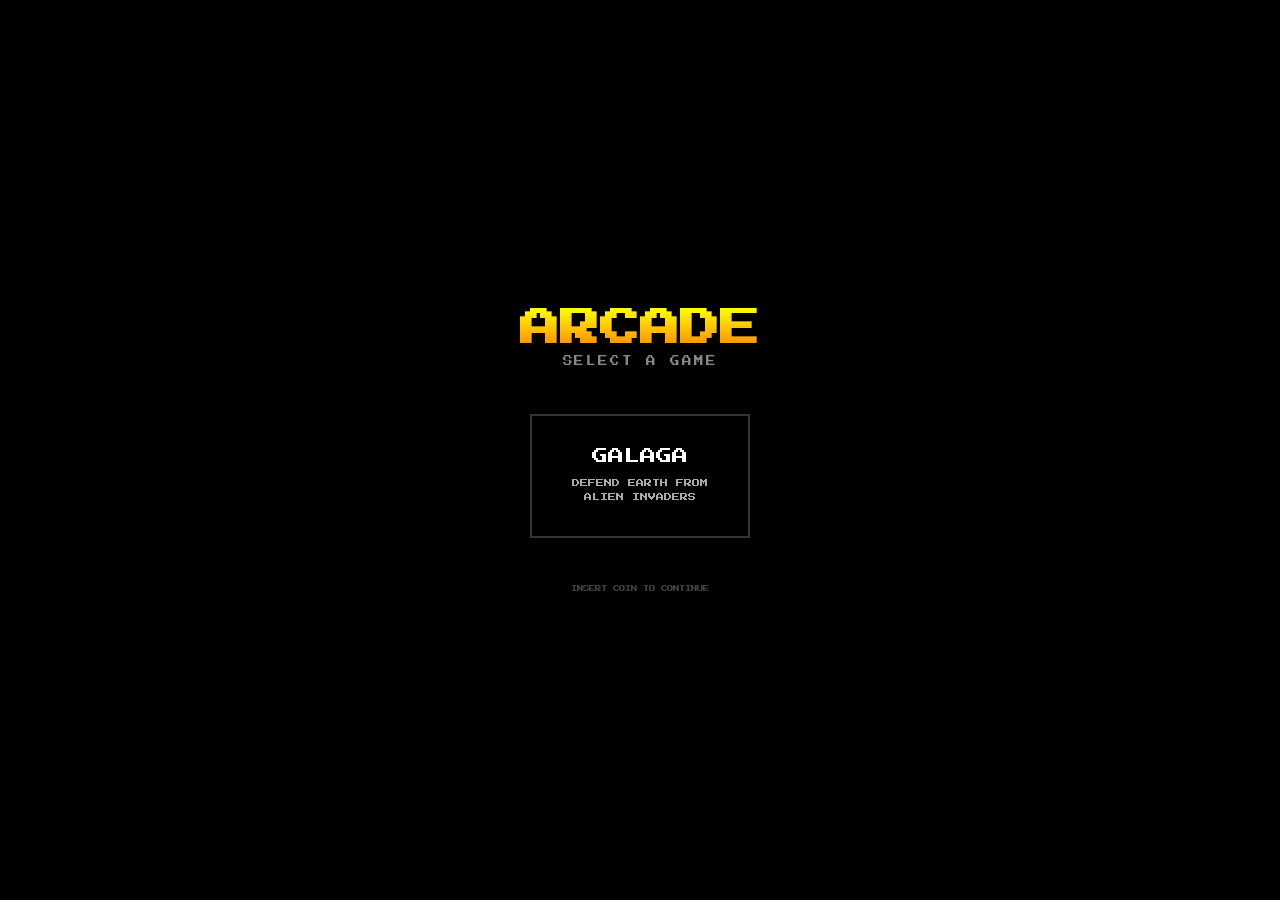
==== index.html @ 2566d2e4 "Add Galaga game and arcade landing page Monorepo structure for a collection of browser games. Each g" ====
<!DOCTYPE html>
<html lang="en">
<head>
    <meta charset="UTF-8">
    <meta name="viewport" content="width=device-width, initial-scale=1.0">
    <title>ARCADE</title>
    <link rel="preconnect" href="https://fonts.googleapis.com">
    <link href="https://fonts.googleapis.com/css2?family=Press+Start+2P&display=swap" rel="stylesheet">
    <style>
        * { margin: 0; padding: 0; box-sizing: border-box; }
        body {
            background: #000;
            color: #fff;
            font-family: 'Press Start 2P', monospace;
            min-height: 100vh;
            display: flex;
            flex-direction: column;
            align-items: center;
            justify-content: center;
            padding: 2rem;
        }
        h1 {
            font-size: 2.5rem;
            margin-bottom: 0.5rem;
            background: linear-gradient(180deg, #ff0, #f80);
            -webkit-background-clip: text;
            -webkit-text-fill-color: transparent;
            text-shadow: none;
        }
        .subtitle {
            font-size: 0.6rem;
            color: #888;
            margin-bottom: 3rem;
            letter-spacing: 0.2em;
        }
        .games {
            display: flex;
            flex-wrap: wrap;
            gap: 2rem;
            justify-content: center;
        }
        .game-card {
            border: 2px solid #333;
            padding: 2rem 2.5rem;
            text-align: center;
            text-decoration: none;
            color: #fff;
            transition: border-color 0.2s, transform 0.2s;
            min-width: 200px;
        }
        .game-card:hover {
            border-color: #ff0;
            transform: scale(1.05);
        }
        .game-card .title {
            font-size: 1rem;
            margin-bottom: 0.75rem;
        }
        .game-card .desc {
            font-size: 0.5rem;
            color: #aaa;
            line-height: 1.8;
        }
        .footer {
            margin-top: 3rem;
            font-size: 0.4rem;
            color: #444;
        }
    </style>
</head>
<body>
    <h1>ARCADE</h1>
    <p class="subtitle">SELECT A GAME</p>
    <div class="games">
        <a href="galaga/" class="game-card">
            <div class="title">GALAGA</div>
            <div class="desc">DEFEND EARTH FROM<br>ALIEN INVADERS</div>
        </a>
    </div>
    <p class="footer">INSERT COIN TO CONTINUE</p>
</body>
</html>
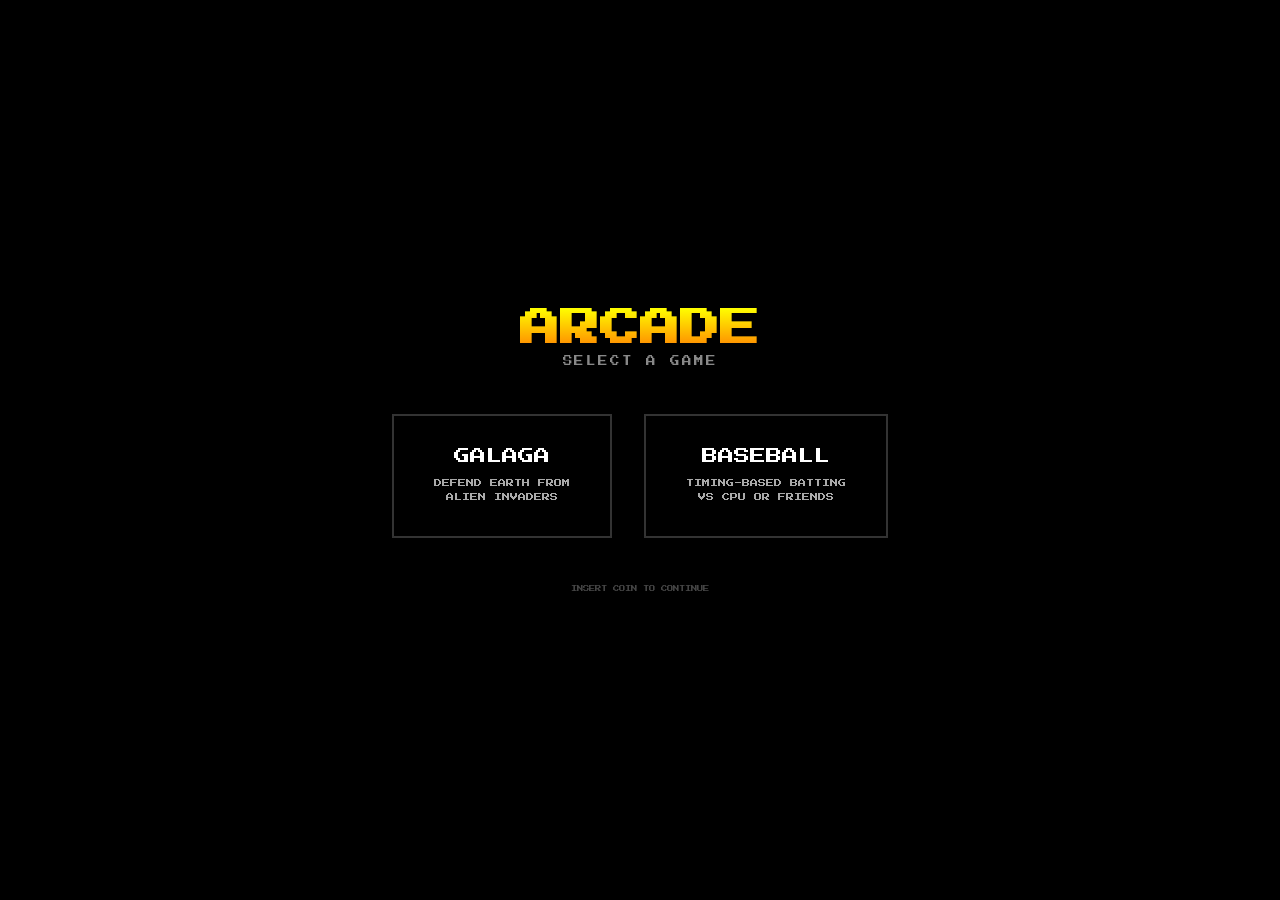
==== commit 9a6b7be8: "Add Baseball arcade game with online multiplayer Retro pixel-art baseball game matching the Galaga s" ====
--- a/index.html
+++ b/index.html
@@ -76,6 +76,10 @@
             <div class="title">GALAGA</div>
             <div class="desc">DEFEND EARTH FROM<br>ALIEN INVADERS</div>
         </a>
+        <a href="baseball/" class="game-card">
+            <div class="title">BASEBALL</div>
+            <div class="desc">TIMING-BASED BATTING<br>VS CPU OR FRIENDS</div>
+        </a>
     </div>
     <p class="footer">INSERT COIN TO CONTINUE</p>
 </body>
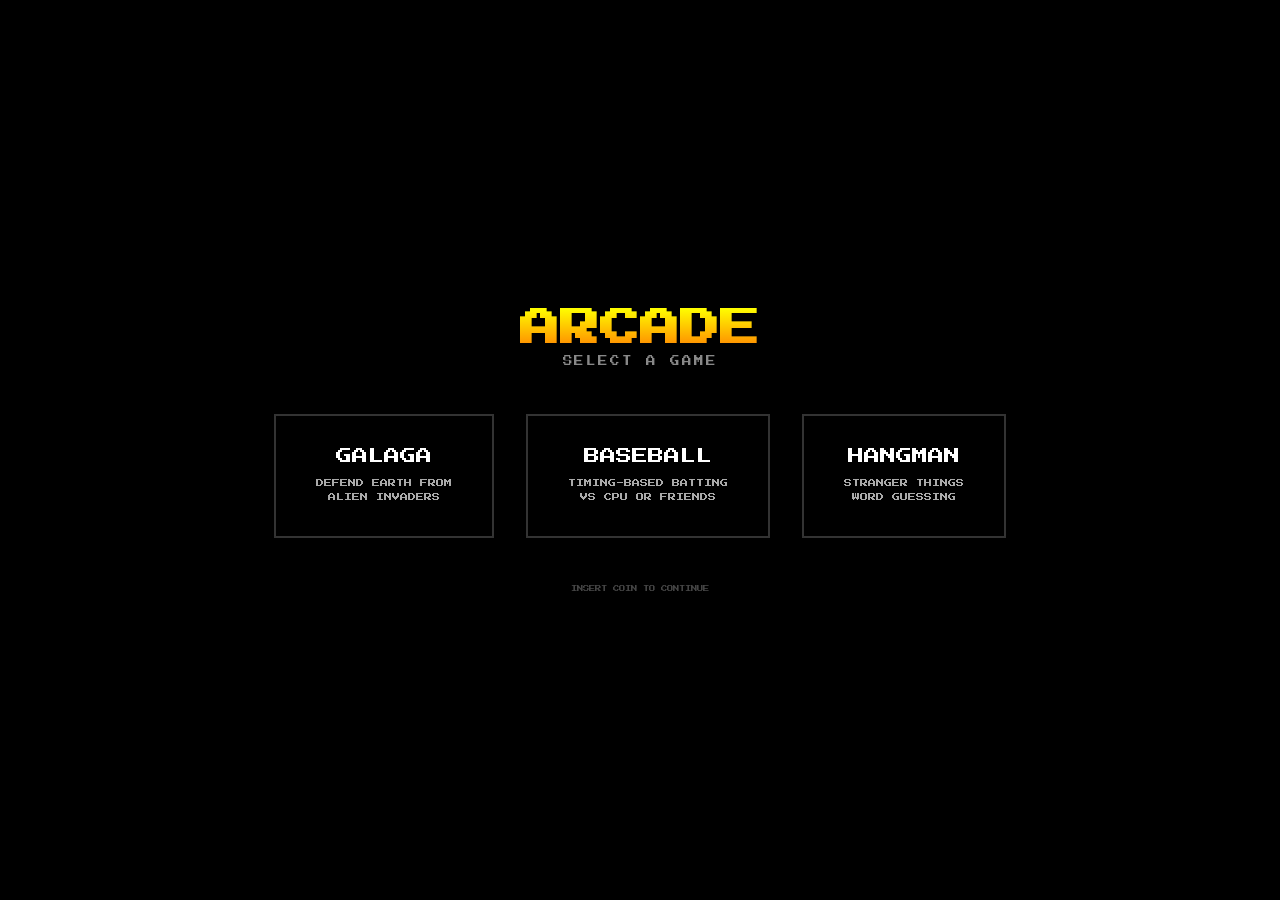
==== commit 41713d01: "Add Stranger Things Hangman game to arcade Demogorgon builds piece by piece instead of a hangman fig" ====
--- a/index.html
+++ b/index.html
@@ -80,6 +80,10 @@
             <div class="title">BASEBALL</div>
             <div class="desc">TIMING-BASED BATTING<br>VS CPU OR FRIENDS</div>
         </a>
+        <a href="stranger-things-hangman/" class="game-card">
+            <div class="title">HANGMAN</div>
+            <div class="desc">STRANGER THINGS<br>WORD GUESSING</div>
+        </a>
     </div>
     <p class="footer">INSERT COIN TO CONTINUE</p>
 </body>
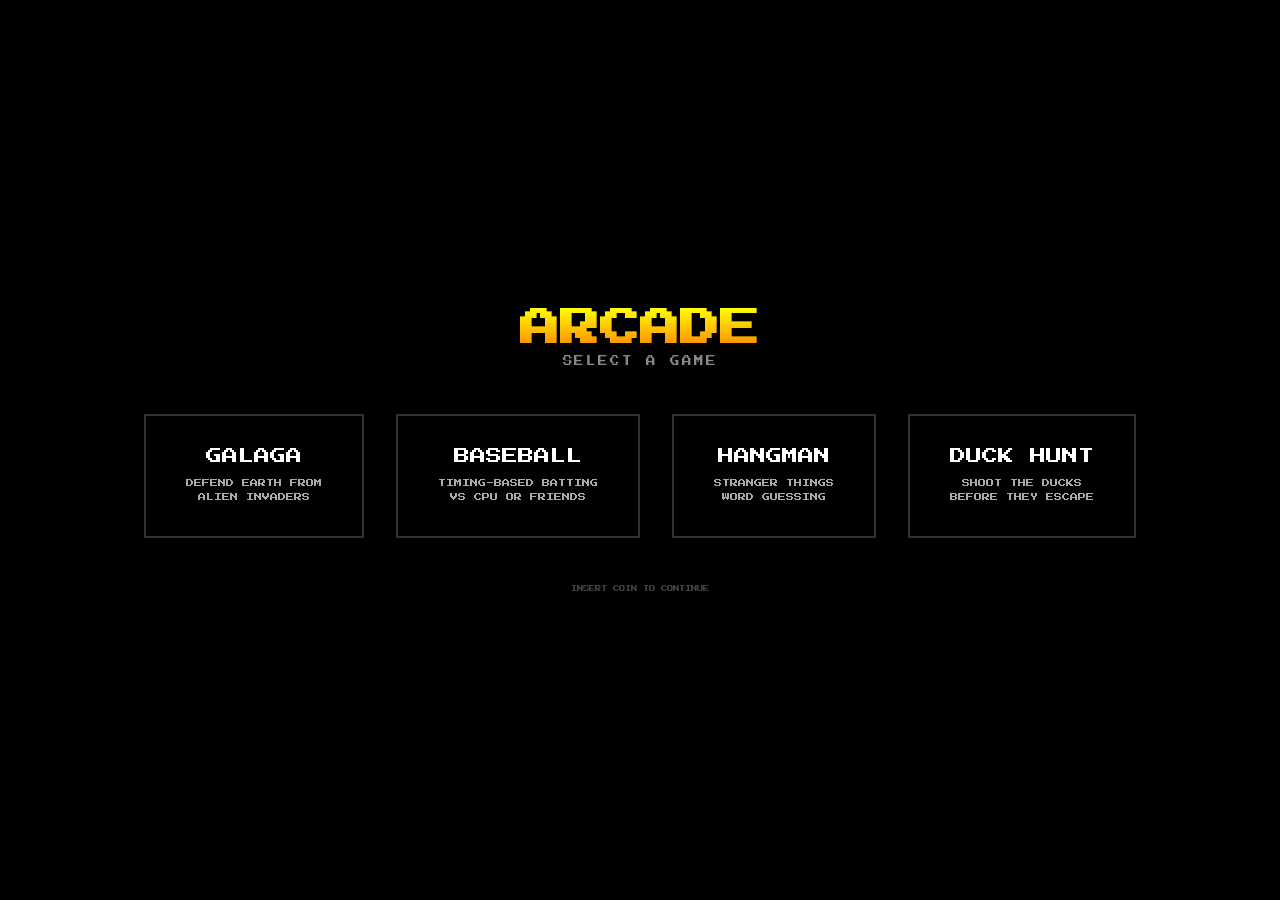
==== commit b3937f90: "Add Duck Hunt — NES-faithful arcade game (4th game) Full implementation: Game A (1 duck) and Game B " ====
--- a/index.html
+++ b/index.html
@@ -84,6 +84,10 @@
             <div class="title">HANGMAN</div>
             <div class="desc">STRANGER THINGS<br>WORD GUESSING</div>
         </a>
+        <a href="duckhunt/" class="game-card">
+            <div class="title">DUCK HUNT</div>
+            <div class="desc">SHOOT THE DUCKS<br>BEFORE THEY ESCAPE</div>
+        </a>
     </div>
     <p class="footer">INSERT COIN TO CONTINUE</p>
 </body>
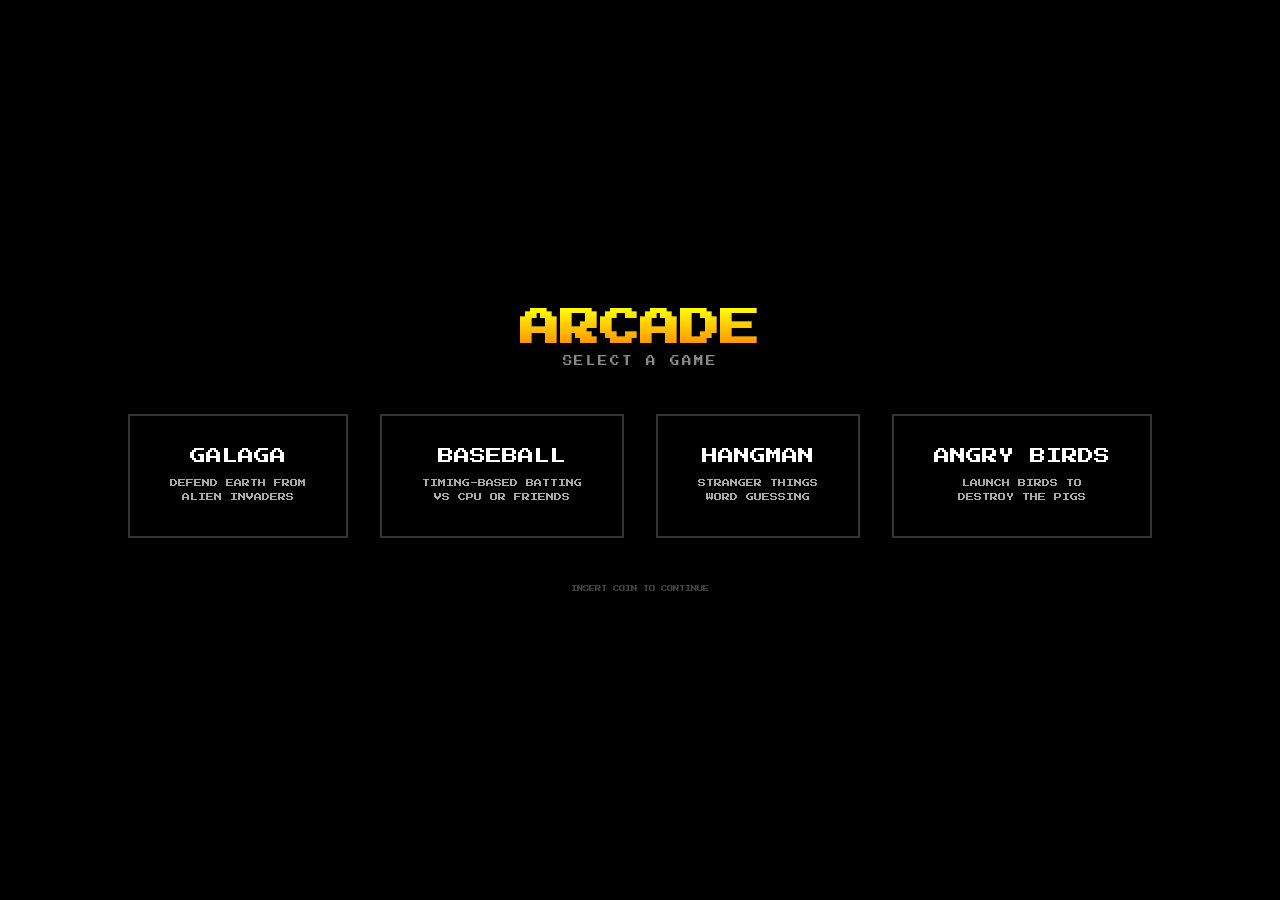
==== commit bcd1e47e: "Add Angry Birds game, replace Duck Hunt on arcade menu Full physics-based bird-launching game with s" ====
--- a/index.html
+++ b/index.html
@@ -84,9 +84,9 @@
             <div class="title">HANGMAN</div>
             <div class="desc">STRANGER THINGS<br>WORD GUESSING</div>
         </a>
-        <a href="duckhunt/" class="game-card">
-            <div class="title">DUCK HUNT</div>
-            <div class="desc">SHOOT THE DUCKS<br>BEFORE THEY ESCAPE</div>
+        <a href="angry-birds/" class="game-card">
+            <div class="title">ANGRY BIRDS</div>
+            <div class="desc">LAUNCH BIRDS TO<br>DESTROY THE PIGS</div>
         </a>
     </div>
     <p class="footer">INSERT COIN TO CONTINUE</p>
